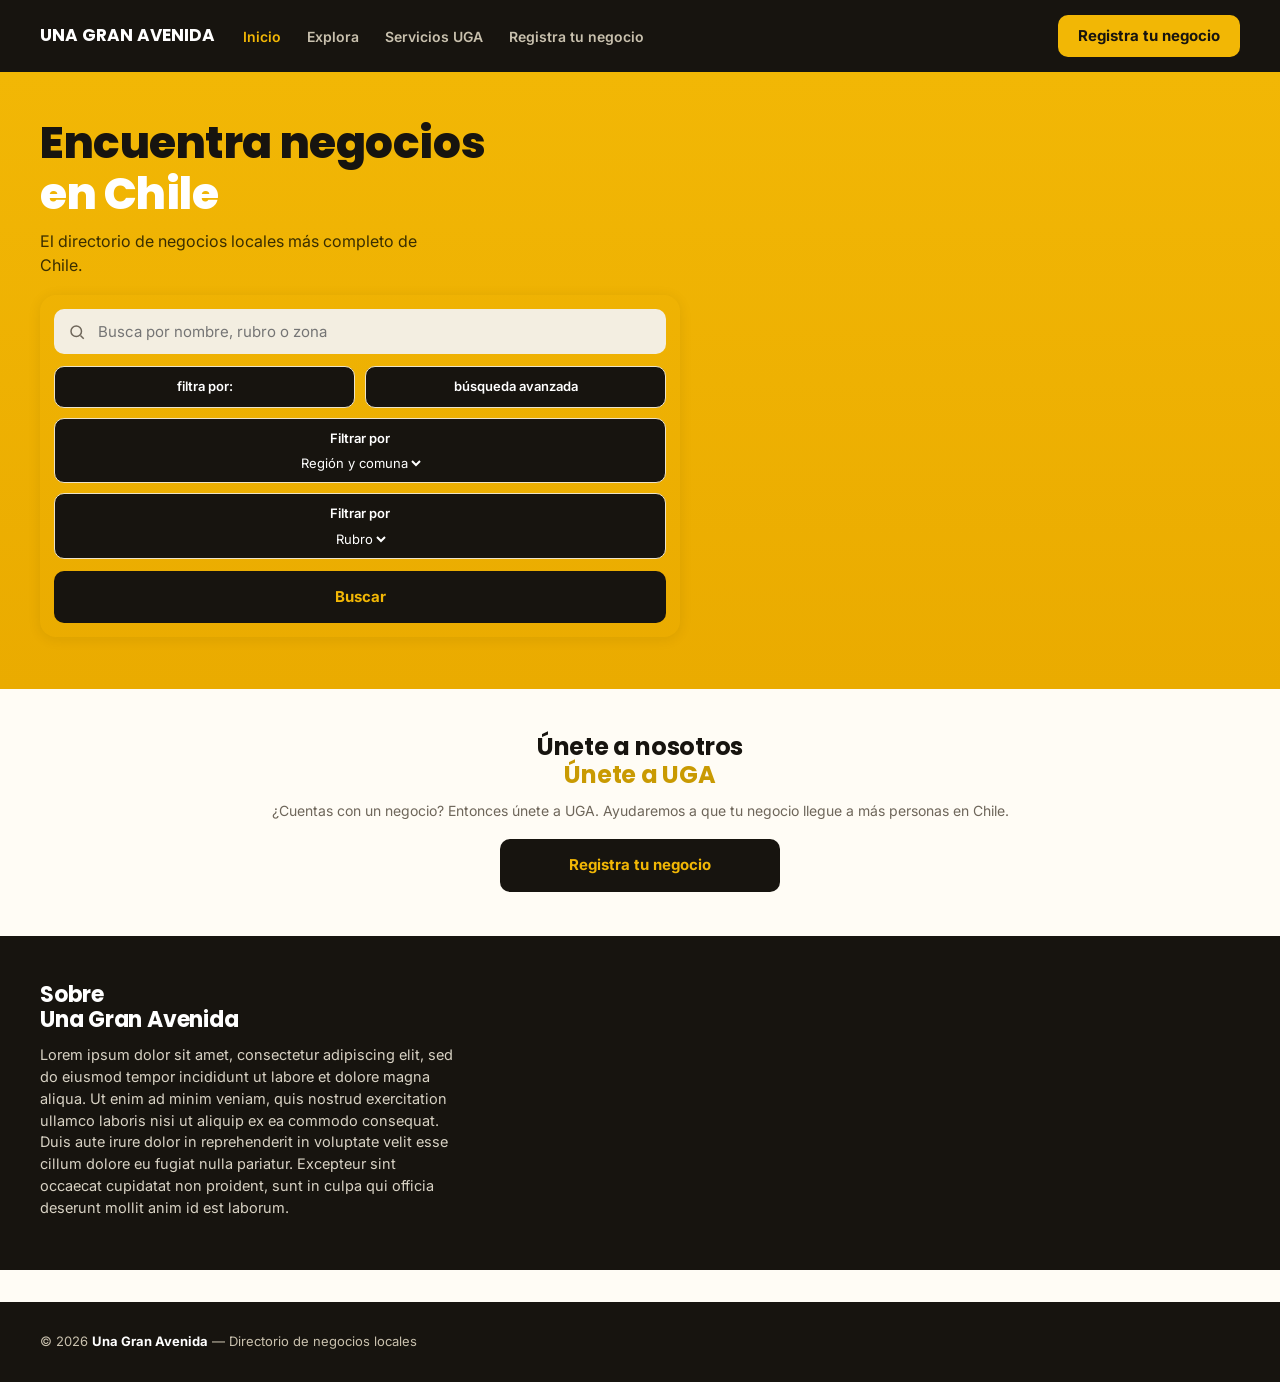
==== PaginaUGA/index.html @ a7508812 "Add files via upload" ====
<!DOCTYPE html>
<html lang="es">
<head>
<meta charset="UTF-8">
<meta name="viewport" content="width=device-width, initial-scale=1.0">
<title>Una Gran Avenida — Encuentra negocios en Chile</title>
<link rel="stylesheet" href="styles.css">
</head>
<body>
<div class="app-shell">

  <!-- Barra superior escritorio -->
  <div class="desktop-topbar">
    <div class="brand-name">UNA GRAN AVENIDA</div>
    <nav>
      <a href="index.html" class="active">Inicio</a>
      <a href="explora.html">Explora</a>
      <a href="servicios.html">Servicios UGA</a>
      <a href="registro-negocio.html">Registra tu negocio</a>
    </nav>
    <a href="registro-negocio.html" class="btn btn-gold">Registra tu negocio</a>
  </div>

  <!-- Barra superior móvil -->
  <div class="brand-bar">
    <div class="brand-mark">UGA</div>
    <span class="brand-name">UNA GRAN AVENIDA</span>
    <span class="spacer"></span>
  </div>

  <main class="view">

    <section class="hero-gold">
      <div>
        <h1>Encuentra negocios<span class="accent">en Chile</span></h1>
        <p class="hero-sub">El directorio de negocios locales más completo de Chile.</p>

        <form class="search-card" onsubmit="return false;">
          <div class="search-input-row">
            <svg viewBox="0 0 24 24" fill="none" stroke="currentColor" stroke-width="2"><circle cx="11" cy="11" r="7"/><line x1="21" y1="21" x2="16.65" y2="16.65"/></svg>
            <input type="text" placeholder="Busca por nombre, rubro o zona">
          </div>
          <div class="filter-row">

  <a class="filter-chip">
  filtra por:
  </a>
  
  <a href="explora.html" class="filter-chip">
  búsqueda avanzada
  </a>

  <div class="filter-chip">
    <label>Filtrar por</label>
    <select>
      <option>Región y comuna</option>
    </select>
  </div>

  <div class="filter-chip">
    <label>Filtrar por</label>
    <select>
      <option>Rubro</option>
    </select>
  </div>

  </div>
          <a href="explora.html" class="btn btn-primary" style="margin-top:12px;">Buscar</a>
        </form>
      </div>
    </section>

    <section class="section" style="text-align:center;">
      <h2 style="font-size:24px;">Únete a nosotros<br><span style="color:var(--gold-deep);">Únete a UGA</span></h2>
      <p style="margin-top:12px; color:var(--gray); font-size:14px;">¿Cuentas con un negocio? Entonces únete a UGA. Ayudaremos a que tu negocio llegue a más personas en Chile.</p>
      <a href="registro-negocio.html" class="btn btn-primary" style="margin-top:18px; max-width:280px; margin-left:auto; margin-right:auto;">Registra tu negocio</a>
    </section>

    <section class="hero-dark">
      <div>
        <h2 style="font-size:22px;">Sobre<br>Una Gran Avenida</h2>
        <p class="hero-sub" style="margin-top:12px;">Lorem ipsum dolor sit amet, consectetur adipiscing elit, sed do eiusmod tempor incididunt ut labore et dolore magna aliqua. Ut enim ad minim veniam, quis nostrud exercitation ullamco laboris nisi ut aliquip ex ea commodo consequat. Duis aute irure dolor in reprehenderit in voluptate velit esse cillum dolore eu fugiat nulla pariatur. Excepteur sint occaecat cupidatat non proident, sunt in culpa qui officia deserunt mollit anim id est laborum.</p>
      </div>
    </section>

    <!--
    <section class="section-tight home-tiles" style="padding-top:0; padding-bottom:0;">
      <a href="servicios.html" class="banner-note" style="display:block; background:var(--paper); box-shadow:var(--shadow-card); margin-bottom:10px;">Servicios UGA</a>
      <a href="registro-negocio.html" class="banner-note" style="display:block; background:var(--paper); box-shadow:var(--shadow-card); margin-bottom:10px;">Registra tu negocio</a>
      <a href="explora.html" class="banner-note" style="display:block; background:var(--paper); box-shadow:var(--shadow-card); margin-bottom:10px;">Búsqueda avanzada</a>
    </section>
    -->

  </main>

  <footer class="site-footer">
    <span>© 2026 <strong>Una Gran Avenida</strong> — Directorio de negocios locales</span>
  </footer>

  <!-- Navegación inferior móvil -->
  <nav class="bottom-nav">
    <a href="index.html" class="active">
      <svg viewBox="0 0 24 24" fill="none" stroke="currentColor" stroke-width="2"><path d="M3 11.5 12 4l9 7.5"/><path d="M5 10v9a1 1 0 0 0 1 1h4v-6h4v6h4a1 1 0 0 0 1-1v-9"/></svg>
      Inicio
    </a>
    <a href="explora.html">
      <svg viewBox="0 0 24 24" fill="none" stroke="currentColor" stroke-width="2"><circle cx="11" cy="11" r="7"/><line x1="21" y1="21" x2="16.65" y2="16.65"/></svg>
      Explora
    </a>
    <details class="more-menu">
      <summary>
        <div style="display:flex; flex-direction:column; align-items:center; gap:4px;">
          <svg viewBox="0 0 24 24" fill="none" stroke="currentColor" stroke-width="2"><line x1="4" y1="7" x2="20" y2="7"/><line x1="4" y1="12" x2="20" y2="12"/><line x1="4" y1="17" x2="20" y2="17"/></svg>
          <span style="font-size:11px; font-weight:700;">Otros</span>
        </div>
      </summary>
      <div class="more-panel">
        <div class="more-title">Servicios y negocio</div>
        <a href="servicios.html">Servicios UGA</a>
        <a href="registro-negocio.html">Registra tu negocio</a>
        <div class="more-title">Soporte</div>
        <a href="resena.html">Dejar una reseña</a>
        <a href="eliminar-ficha.html">Solicitar eliminación de ficha</a>
      </div>
    </details>
  </nav>

</div>
</body>
</html>
---- PaginaUGA/styles.css ----
@import url('https://fonts.googleapis.com/css2?family=Poppins:wght@600;700;800&family=Inter:wght@400;500;600;700&display=swap');

:root{
  /* Paleta */
  --black: #17140F;
  --charcoal: #262019;
  --gold: #F2B705;
  --gold-deep: #C99A02;
  --gold-soft: #FCE6A6;
  --cream: #FFFCF5;
  --paper: #FFFFFF;
  --line: #EDE3C8;
  --gray: #6E665A;
  --gray-light: #F3EEE1;
  --success: #3C9A5F;
  --danger: #C64B3C;

  /* Tipografía */
  --font-display: 'Poppins', 'Segoe UI', sans-serif;
  --font-body: 'Inter', 'Segoe UI', sans-serif;

  /* Espaciado */
  --gutter: 20px;
  --radius-sm: 10px;
  --radius-md: 16px;
  --radius-lg: 28px;
  --nav-h: 64px;
  --topbar-h: 72px;

  --shadow-card: 0 2px 14px rgba(23,20,15,.08);
  --shadow-pop: 0 18px 40px rgba(23,20,15,.18);
}

*, *::before, *::after{ box-sizing: border-box; }

html{ -webkit-text-size-adjust: 100%; scroll-behavior: smooth; overflow-x: hidden; }

body{
  margin: 0;
  font-family: var(--font-body);
  background: var(--cream);
  color: var(--black);
  line-height: 1.5;
  padding-bottom: calc(var(--nav-h) + 14px);
  overflow-x: hidden;
}

img{ max-width: 100%; display: block; }

a{ color: inherit; text-decoration: none; }

h1,h2,h3,h4{
  font-family: var(--font-display);
  margin: 0;
  line-height: 1.15;
  letter-spacing: -0.01em;
}

p{ margin: 0; }

button, input, textarea, select{ font-family: inherit; font-size: 16px; }

ul{ margin: 0; padding: 0; list-style: none; }

/* =========================================================
   Layout general
   ========================================================= */

.app-shell{
  max-width: 480px;
  margin: 0 auto;
  min-height: 100vh;
  background: var(--cream);
  position: relative;
}

.view{
  padding: 0 0 32px;
}

.section{
  padding: 28px var(--gutter);
}

.section + .section{ border-top: 1px solid var(--line); }

.section-tight{ padding: 18px var(--gutter); }

/* =========================================================
   Barra superior de marca (dentro del hero negro)
   ========================================================= */

.brand-bar{
  display:flex; align-items:center; gap: 12px;
  padding: 18px var(--gutter);
  background: var(--black);
  color: var(--paper);
}

.brand-mark{
  width: 40px; height: 40px; border-radius: 50%;
  background: var(--gold);
  color: var(--black);
  display:flex; align-items:center; justify-content:center;
  font-family: var(--font-display); font-weight: 800; font-size: 11px;
  text-align:center; line-height: 1.05; flex-shrink:0;
}

.brand-bar .brand-name{
  font-family: var(--font-display);
  font-weight: 700;
  font-size: 15px;
  letter-spacing: .02em;
}

.brand-bar .spacer{ flex: 1; }

.icon-btn{
  width: 38px; height: 38px;
  display:flex; align-items:center; justify-content:center;
  color: var(--paper);
  background: transparent; border: none; cursor: pointer;
}
.icon-btn svg{ width: 22px; height: 22px; }

/* =========================================================
   Hero oscuro genérico (usado en formularios y páginas título)
   ========================================================= */

.hero-dark{
  background: var(--black);
  color: var(--paper);
  padding: 30px var(--gutter) 34px;
  border-bottom-left-radius: var(--radius-lg);
  border-bottom-right-radius: var(--radius-lg);
}

.eyebrow-pill{
  display:inline-block;
  background: var(--gold);
  color: var(--black);
  font-weight: 700;
  font-size: 12px;
  padding: 5px 12px;
  border-radius: 999px;
  margin-bottom: 12px;
}

.hero-dark h1{
  font-size: 28px;
  font-weight: 700;
  margin-bottom: 12px;
}

.hero-dark .hero-sub{
  color: #D8D2C4;
  font-size: 14.5px;
  max-width: 46ch;
}

/* Hero dorado (home) */
.hero-gold{
  background: linear-gradient(180deg, var(--gold) 0%, #EAAB00 100%);
  padding: 26px var(--gutter) 34px;
}

.hero-gold h1{
  font-size: 30px;
  color: var(--black);
  font-weight: 800;
}
.hero-gold .accent{ color: var(--paper); display:block; }

.hero-gold .hero-sub{
  margin-top: 10px;
  font-size: 14.5px;
  color: #3A2E00;
  max-width: 42ch;
}

/* =========================================================
   Buscador
   ========================================================= */

.search-card{
  margin-top: 18px;
  border-radius: var(--radius-md);
  padding: 14px;
  box-shadow: var(--shadow-card);
}

.search-input-row{
  display:flex; align-items:center; gap: 10px;
  background: var(--gray-light);
  border-radius: var(--radius-sm);
  padding: 12px 14px;
  margin-bottom: 12px;
}
.search-input-row svg{ width:18px; height:18px; color: var(--gray); flex-shrink:0; }
.search-input-row input{
  border: none; background: transparent; outline: none; width: 100%;
  font-size: 15px; color: var(--black);
}

.filter-row{
  display:flex; gap: 10px; flex-wrap: wrap;
}
.filter-row .filter-chip:last-child{ flex-basis: 100%; }

.filter-chip{
  flex: 1 1 45%;
  border: 1.5px solid var(--line);
  background: var(--black);
  border-radius: var(--radius-sm);
  padding: 10px 12px;
  font-size: 13px;
  font-weight: 600;
  display:flex; align-items:center; justify-content:space-between;
  gap: 6px;
  cursor: pointer;
  color: var(--paper);
}
.filter-chip small{ display:block; font-weight: 400; color: var(--gray); font-size: 11px; }

/* =========================================================
   Botones
   ========================================================= */

.btn{
  display:inline-flex; align-items:center; justify-content:center;
  gap: 8px;
  width: 100%;
  border: none;
  cursor: pointer;
  border-radius: var(--radius-sm);
  padding: 15px 20px;
  font-weight: 700;
  font-size: 15px;
  font-family: var(--font-body);
  transition: transform .12s ease, opacity .12s ease;
}
.btn:active{ transform: scale(.98); }

.btn-primary{ background: var(--black); color: var(--gold); }
.btn-primary:hover{ opacity: .92; }

.btn-gold{ background: var(--gold); color: var(--black); }
.btn-gold:hover{ opacity: .92; }

.btn-outline{
  background: transparent;
  border: 1.5px solid var(--black);
  color: var(--black);
}

.btn-outline-light{
  background: transparent;
  border: 1.5px solid var(--paper);
  color: var(--paper);
}

.btn-ghost{
  background: var(--gray-light);
  color: var(--black);
}

.btn-danger-outline{
  background: transparent;
  border: 1.5px solid var(--danger);
  color: var(--danger);
}

.btn-sm{ width: auto; padding: 10px 16px; font-size: 13px; }
.btn-row{ display:flex; gap: 10px; }
.btn-row .btn{ width: auto; flex: 1; }

/* =========================================================
   Formularios
   ========================================================= */

.form-grid{
  display: grid;
  grid-template-columns: 1fr;
  gap: 16px;
}

@media (min-width: 560px){
  .form-grid.two-col{ grid-template-columns: 1fr 1fr; }
}

.field label{
  display:block;
  font-weight: 600;
  font-size: 13.5px;
  margin-bottom: 6px;
  color: var(--black);
}
.field .req{ color: var(--gold-deep); }

.field input,
.field textarea,
.field select{
  width: 100%;
  border: 1.5px solid var(--line);
  background: var(--paper);
  border-radius: var(--radius-sm);
  padding: 13px 14px;
  font-size: 15px;
  color: var(--black);
  outline: none;
}
.field input::placeholder,
.field textarea::placeholder{ color: #B3A98D; }

.field input:focus,
.field textarea:focus,
.field select:focus{
  border-color: var(--gold-deep);
  box-shadow: 0 0 0 3px rgba(242,183,5,.25);
}

.field textarea{ resize: vertical; min-height: 96px; }

.char-count{
  text-align: right;
  font-size: 12px;
  color: var(--gray);
  margin-top: 4px;
}

.field-hint{ font-size: 12px; color: var(--gray); margin-top: 4px; }

.checkbox-row{
  display:flex; align-items:flex-start; gap: 10px;
  font-size: 13px; color: var(--gray);
}
.checkbox-row input{ margin-top: 3px; width: 16px; height: 16px; flex-shrink:0; }
.checkbox-row b{ color: var(--black); }

.form-section-title{
  font-family: var(--font-display);
  font-weight: 700;
  font-size: 13px;
  text-transform: uppercase;
  letter-spacing: .06em;
  color: var(--gray);
  margin-bottom: 4px;
}

.divider{ height: 1px; background: var(--line); margin: 24px 0; border:none; }

/* Etiquetas / tags */
.tag-list{ display:flex; flex-wrap: wrap; gap: 8px; margin-top: 10px; }
.tag{
  
  border: 1.5px solid var(--black);
  border-radius: 999px;
  padding: 7px 12px;
  font-size: 12.5px;
  font-weight: 600;
  display:flex; align-items:center; gap: 6px;
}
.tag button{ background:none; border:none; cursor:pointer; font-size: 13px; line-height:1; color: var(--gray); }

/* Franja de precio dentro de un panel dorado */
.gold-panel{
  background: var(--gold);
  color: var(--black);
  border-radius: var(--radius-md);
  padding: 18px;
}

.banner-note{
  text-align:center;
  font-size: 13px;
  font-weight: 600;
  padding: 10px 16px;
  background: var(--gray-light);
  border-radius: var(--radius-sm);
}

/* =========================================================
   Tarjetas de servicio / negocio
   ========================================================= */

.card{
  background: var(--paper);
  border-radius: var(--radius-md);
  box-shadow: var(--shadow-card);
  padding: 18px;
}

.service-group-title{
  font-family: var(--font-display);
  font-weight: 700;
  font-size: 14px;
  color: var(--gray);
  text-transform: lowercase;
  margin: 22px 0 12px;
}

.service-card{
  background: var(--gold);
  border-radius: var(--radius-md);
  padding: 18px;
  margin-bottom: 14px;
}
.service-card h3{ font-size: 18px; color: var(--black); margin-bottom: 8px; }
.service-card p{ font-size: 13.5px; color: #40340A; margin-bottom: 14px; }

.service-price{
  background: var(--black);
  color: var(--gold);
  border-radius: var(--radius-sm);
  padding: 12px 14px;
  text-align: center;
  font-weight: 700;
  font-size: 14px;
}
.service-price small{ display:block; font-weight: 400; color: #E9E1CC; font-size: 11.5px; margin-top:2px; }

.service-link{
  display:block; text-align:center; margin-top: 10px;
  font-size: 13px; font-weight: 700; color: var(--black);
  text-decoration: underline;
}

.discount-banner{
  text-align:center;
  padding: 12px var(--gutter);
  background: var(--gray-light);
  font-size: 13px; font-weight: 600;
}

/* Business result card */
.result-card{
  background: var(--paper);
  border-radius: var(--radius-md);
  box-shadow: var(--shadow-card);
  padding: 16px;
  margin-bottom: 14px;
}
.result-top{
  display:flex; align-items:center; gap: 8px; margin-bottom: 4px;
}
.status-dot{ width: 9px; height:9px; border-radius:50%; background: var(--success); }
.status-text{ font-size: 12.5px; font-weight: 700; color: var(--success); }
.result-category{ font-size: 12.5px; font-weight: 700; color: var(--gold-deep); margin-bottom: 2px; }
.result-card h3{ font-size: 18px; margin-bottom: 6px; }
.result-meta{ font-size: 12.5px; color: var(--gray); margin-bottom: 4px; }
.result-meta strong{ color: var(--black); }

.result-actions{ display:flex; gap: 8px; margin-top: 12px; }
.result-actions .btn{ padding: 11px; font-size: 13px; }

/* =========================================================
   Ficha de negocio
   ========================================================= */

.ficha-hero{
  background: var(--black);
  color: var(--paper);
  padding: 22px var(--gutter) 26px;
}
.ficha-tags{ display:flex; gap:8px; margin-bottom: 10px; }
.ficha-tags span{
  background: var(--gold); color: var(--black);
  font-size: 11px; font-weight: 700;
  padding: 4px 10px; border-radius: 999px;
}
.ficha-hero .addr{ font-size: 12px; color: #C9C1AE; letter-spacing:.03em; margin-bottom: 6px; }
.ficha-hero h1{ font-size: 24px; margin-bottom: 8px; }
.verified{ display:flex; align-items:center; gap:6px; font-size: 12.5px; color: #6FD98F; font-weight: 600; }
.verified svg{ width:14px; height:14px; }

.ficha-actions{
  display:grid; grid-template-columns: 1fr 1fr; gap: 10px;
  margin-top: 18px;
}
.ficha-actions .btn{ font-size: 14px; padding: 13px; }

.social-row{
  display:flex; align-items:center; gap: 10px; margin-top: 16px;
}
.social-row span{ font-size: 12px; color: var(--gray); }
.social-icon{
  width: 30px; height: 30px; border-radius: 50%;
  background: rgba(255,255,255,.08);
  display:flex; align-items:center; justify-content:center;
}
.social-icon svg{ width: 14px; height: 14px; color: var(--gold); }

.visits-pill{
  margin-top: 14px;
  display:inline-flex; align-items:center; gap: 8px;
  background: rgba(255,255,255,.08);
  padding: 7px 14px; border-radius: 999px; font-size: 12.5px; font-weight: 600;
}

.rating-block{
  display:flex; align-items:center; gap: 18px;
  background: var(--gray-light);
  border-radius: var(--radius-md);
  padding: 16px;
  margin-bottom: 16px;
  flex-wrap: wrap;
}
.rating-block > .rating-bars{ min-width: 160px; }

@media (max-width: 380px){
  .rating-block{ justify-content: center; }
  .rating-block > .rating-bars{ flex-basis: 100%; }
}
.rating-score{ font-family: var(--font-display); font-weight: 800; font-size: 26px; }
.stars{ color: var(--gold-deep); font-size: 16px; letter-spacing: 2px; }
.rating-count{ font-size: 12.5px; color: var(--gray); text-align:center; }
.rating-count b{ display:block; font-size: 16px; color: var(--black); }

.rating-bars{ flex:1; display:flex; flex-direction:column; gap: 5px; }
.rating-bar-row{ display:flex; align-items:center; gap: 8px; font-size: 11.5px; color: var(--gray); }
.rating-bar-row .num-left{ width: 12px; text-align:right; }
.rating-bar-row .num-star{ width: 12px; font-weight:700; color:var(--black); }
.bar-track{ flex:1; height: 7px; background: var(--line); border-radius: 999px; overflow:hidden; }
.bar-fill{ height: 100%; background: var(--gold-deep); }

.review-card{
  background: var(--paper);
  border: 1px solid var(--line);
  border-radius: var(--radius-sm);
  padding: 14px;
  margin-bottom: 10px;
}
.review-top{ display:flex; justify-content:space-between; font-weight:700; font-size: 14px; margin-bottom: 4px; }
.review-top span{ color: var(--gold-deep); }
.review-card p{ font-size: 13px; color: var(--gray); }

.map-placeholder{
  background: var(--gray-light);
  border: 1.5px dashed #C9BE9A;
  border-radius: var(--radius-md);
  height: 150px;
  display:flex; align-items:center; justify-content:center;
  color: var(--gray); font-size: 13px; font-weight: 600;
  margin-bottom: 12px;
}

.video-placeholder{
  background: var(--charcoal);
  border-radius: var(--radius-md);
  height: 170px;
  display:flex; align-items:center; justify-content:center;
  margin-bottom: 8px;
}
.play-btn{
  width: 52px; height: 52px; border-radius: 50%;
  background: var(--gold);
  display:flex; align-items:center; justify-content:center;
}
.play-btn svg{ width: 20px; height: 20px; color: var(--black); margin-left: 3px; }

.hours-table{ width: 100%; border-collapse: collapse; font-size: 13.5px; }
.hours-table td{ padding: 7px 0; border-bottom: 1px solid var(--line); }
.hours-table td:last-child{ text-align:right; color: var(--gray); }
.hours-table tr.today td{ font-weight: 700; color: var(--black); }
.hours-table tr.today td:last-child{ color: var(--gold-deep); }

/* Contacta con UGA panel */
.contact-uga{
  background: var(--gray-light);
  border-radius: var(--radius-md);
  padding: 18px;
}
.contact-uga p{ font-size: 13px; color: var(--gray); margin-bottom: 14px; }

/* =========================================================
   Rating / stars input (reseña)
   ========================================================= */

.star-picker{
  display:flex; justify-content:center; gap: 10px;
  background: var(--black);
  border-radius: 999px;
  padding: 14px;
}
.star-picker svg{ width: 26px; height: 26px; }
.star-picker svg.filled{ color: var(--gold); }
.star-picker svg.empty{ color: #4A4436; }

/* =========================================================
   Modal (vista de reseña ampliada)
   ========================================================= */

.modal-backdrop{
  position: fixed; inset: 0;
  background: rgba(23,20,15,.55);
  display:flex; align-items:center; justify-content:center;
  padding: 24px;
  z-index: 50;
}
.modal-card{
  background: var(--paper);
  border-radius: var(--radius-md);
  padding: 24px;
  max-width: 380px;
  width: 100%;
  box-shadow: var(--shadow-pop);
  max-height: 80vh;
  overflow-y: auto;
}
.modal-top{ display:flex; justify-content:space-between; align-items:flex-start; margin-bottom: 14px; }
.modal-top h3{ font-size: 17px; }
.modal-top .modal-score{ font-weight: 700; color: var(--gold-deep); }
.modal-close{
  background: var(--gray-light); border:none; width:30px; height:30px; border-radius:50%;
  cursor:pointer; font-size: 15px; line-height:1; color: var(--black);
}
.modal-card p{ font-size: 13.5px; color: var(--gray); }

/* =========================================================
   Pestañas / paginación (explorador)
   ========================================================= */

.results-header{
  display:flex; align-items:center; justify-content:space-between;
  margin-bottom: 14px;
}
.results-count{ font-size: 12.5px; color: var(--gray); font-weight: 600; }

.pagination{
  display:flex; align-items:center; justify-content:center;
  gap: 8px; margin-top: 18px; flex-wrap: wrap;
}
.page-btn{
  min-width: 34px; height: 34px;
  border-radius: var(--radius-sm);
  border: 1.5px solid var(--line);
  background: var(--paper);
  display:flex; align-items:center; justify-content:center;
  font-size: 13px; font-weight: 700; cursor:pointer;
  padding: 0 8px;
}
.page-btn.active{ background: var(--gold); border-color: var(--gold); color: var(--black); }

/* =========================================================
   Navegación inferior (móvil) — fija
   ========================================================= */

.bottom-nav{
  position: fixed;
  left: 50%; transform: translateX(-50%);
  bottom: 0;
  width: 100%;
  max-width: 480px;
  background: var(--gold);
  display:flex;
  border-top: 1px solid rgba(0,0,0,.08);
  z-index: 40;
}

.bottom-nav a{
  flex: 1;
  display:flex; flex-direction:column; align-items:center; justify-content:center;
  gap: 4px;
  padding: 10px 4px 8px;
  font-size: 11px; font-weight: 700;
  color: rgba(23,20,15,.5);
  position: relative;
}
.bottom-nav a svg{ width: 22px; height: 22px; }
.bottom-nav a.active{ color: var(--black); }
.bottom-nav a.active::before{
  content:'';
  position:absolute; top:0; left: 50%; transform: translateX(-50%);
  width: 28px; height: 3px; border-radius: 0 0 4px 4px;
  background: var(--black);
}

/* Menú "Otros" */
.bottom-nav > .more-menu{
  flex: 1;
  position: relative;
  display: flex;
}
.more-menu summary{
  list-style: none;
  cursor: pointer;
  flex: 1;
  display: flex;
  flex-direction: column;
  align-items: center;
  justify-content: center;
  gap: 4px;
  padding: 10px 4px 8px;
  font-size: 11px;
  font-weight: 700;
  color: rgba(23,20,15,.5);
}
.more-menu summary > div{ display: contents; }
.more-menu summary::-webkit-details-marker{ display:none; }
.more-menu summary::marker{ content: ''; }
.more-menu[open] summary{ color: var(--black); }

.more-panel{
  position: fixed;
  left: 50%; transform: translateX(-50%);
  bottom: var(--nav-h);
  width: 100%; max-width: 480px;
  background: var(--gold);
  border-radius: var(--radius-md) var(--radius-md) 0 0;
  box-shadow: 0 -12px 30px rgba(23,20,15,.18);
  padding: 10px 10px 18px;
  z-index: 41;
}
.more-panel a{
  display:flex; align-items:center; gap: 12px;
  padding: 13px 12px;
  font-size: 14.5px; font-weight: 600; color: var(--black);
  border-radius: var(--radius-sm);
}
.more-panel a:hover{ background: var(--gray-light); }
.more-panel .more-title{
  font-size: 11px; text-transform: uppercase; letter-spacing: .06em;
  color: var(--black); font-weight: 700; padding: 10px 12px 4px;
}

/* =========================================================
   Desktop / tablet
   ========================================================= */

@media (min-width: 860px){

  :root{ --content-max: 1320px; }

  body{ padding-bottom: 0; }

  .app-shell{
    max-width: none;
    width: 100%;
  }

  .desktop-topbar,
  .section,
  .section-tight,
  .hero-dark,
  .hero-gold,
  .ficha-hero,
  .ficha-layout,
  footer.site-footer{
    padding-left: max(40px, calc((100% - var(--content-max)) / 2));
    padding-right: max(40px, calc((100% - var(--content-max)) / 2));
  }

  /* Barra superior de escritorio reemplaza brand-bar dentro del hero */
  .desktop-topbar{
    display:flex; align-items:center; gap: 28px;
    height: var(--topbar-h);
    background: var(--black);
    color: var(--paper);
  }
  .desktop-topbar .brand-name{ font-family: var(--font-display); font-weight: 700; font-size: 17px; }
  .desktop-topbar nav{ display:flex; gap: 26px; flex:1; }
  .desktop-topbar nav a{ font-size: 14px; font-weight: 600; color: #C9C1AE; }
  .desktop-topbar nav a.active,
  .desktop-topbar nav a:hover{ color: var(--gold); }
  .desktop-topbar .btn{ width: auto; padding: 10px 20px; }

  .brand-bar, .bottom-nav{ display: none; }

  .section{ padding-top: 44px; padding-bottom: 44px; }
  .hero-dark, .hero-gold, .ficha-hero{ padding-top: 46px; padding-bottom: 52px; border-radius: 0; }

  /* El hero puede traer uno o dos bloques de contenido: se evita
     dejar una columna vacía y en su lugar se limita el ancho de
     lectura, quedando el fondo de color siempre a pantalla completa. */
  .hero-gold, .hero-dark{ display: block; }
  .hero-gold > *, .hero-dark > *{ max-width: 640px; }

  .hero-gold h1{ font-size: 44px; }
  .hero-gold .hero-sub{ font-size: 16px; max-width: 40ch; }
  .hero-dark h1{ font-size: 36px; }

  .form-two-pane{
    display:grid; grid-template-columns: 1.4fr 1fr; gap: 48px; align-items:start;
  }

  .services-grid{
    display:grid; grid-template-columns: repeat(2, 1fr); gap: 18px;
  }
  .service-card{ margin-bottom: 0; }

  .results-grid{
    display:grid; grid-template-columns: repeat(2, 1fr); gap: 18px;
  }
  .result-card{ margin-bottom: 0; }

  .ficha-layout{
    display:grid; grid-template-columns: 1.3fr .9fr; gap: 32px;
    padding-top: 32px;
    padding-bottom: 32px;
    align-items: start;
  }
  .ficha-layout .section-tight,
  .ficha-layout .ficha-hero{ padding-left: 0; padding-right: 0; }

  .home-tiles{
    display:grid; grid-template-columns: repeat(3, 1fr); gap: 14px;
  }

  footer.site-footer{
    background: var(--black); color: #C9C1AE;
    padding-top: 30px; padding-bottom: 30px; font-size: 13px;
    display:flex; justify-content:space-between; align-items:center;
  }
  footer.site-footer strong{ color: var(--paper); }
}

@media (max-width: 859px){
  .desktop-topbar, footer.site-footer{ display: none; }
}

/* Foco visible accesible */
a:focus-visible, button:focus-visible, input:focus-visible, textarea:focus-visible, select:focus-visible{
  outline: 2.5px solid var(--gold-deep);
  outline-offset: 2px;
}

@media (prefers-reduced-motion: reduce){
  *{ scroll-behavior: auto !important; transition: none !important; }
}

/* Dropdowns provicionales */
.filter-chip {
  display: flex;
  flex-direction: column;
}

.filter-chip label {
  font-size: inherit;
}

.filter-chip select {
  border: none;
  background: transparent;
  font-size: inherit;
  font-family: inherit;
  cursor: pointer;
  padding: 0;
  outline: none;
  color: var(--paper);
}
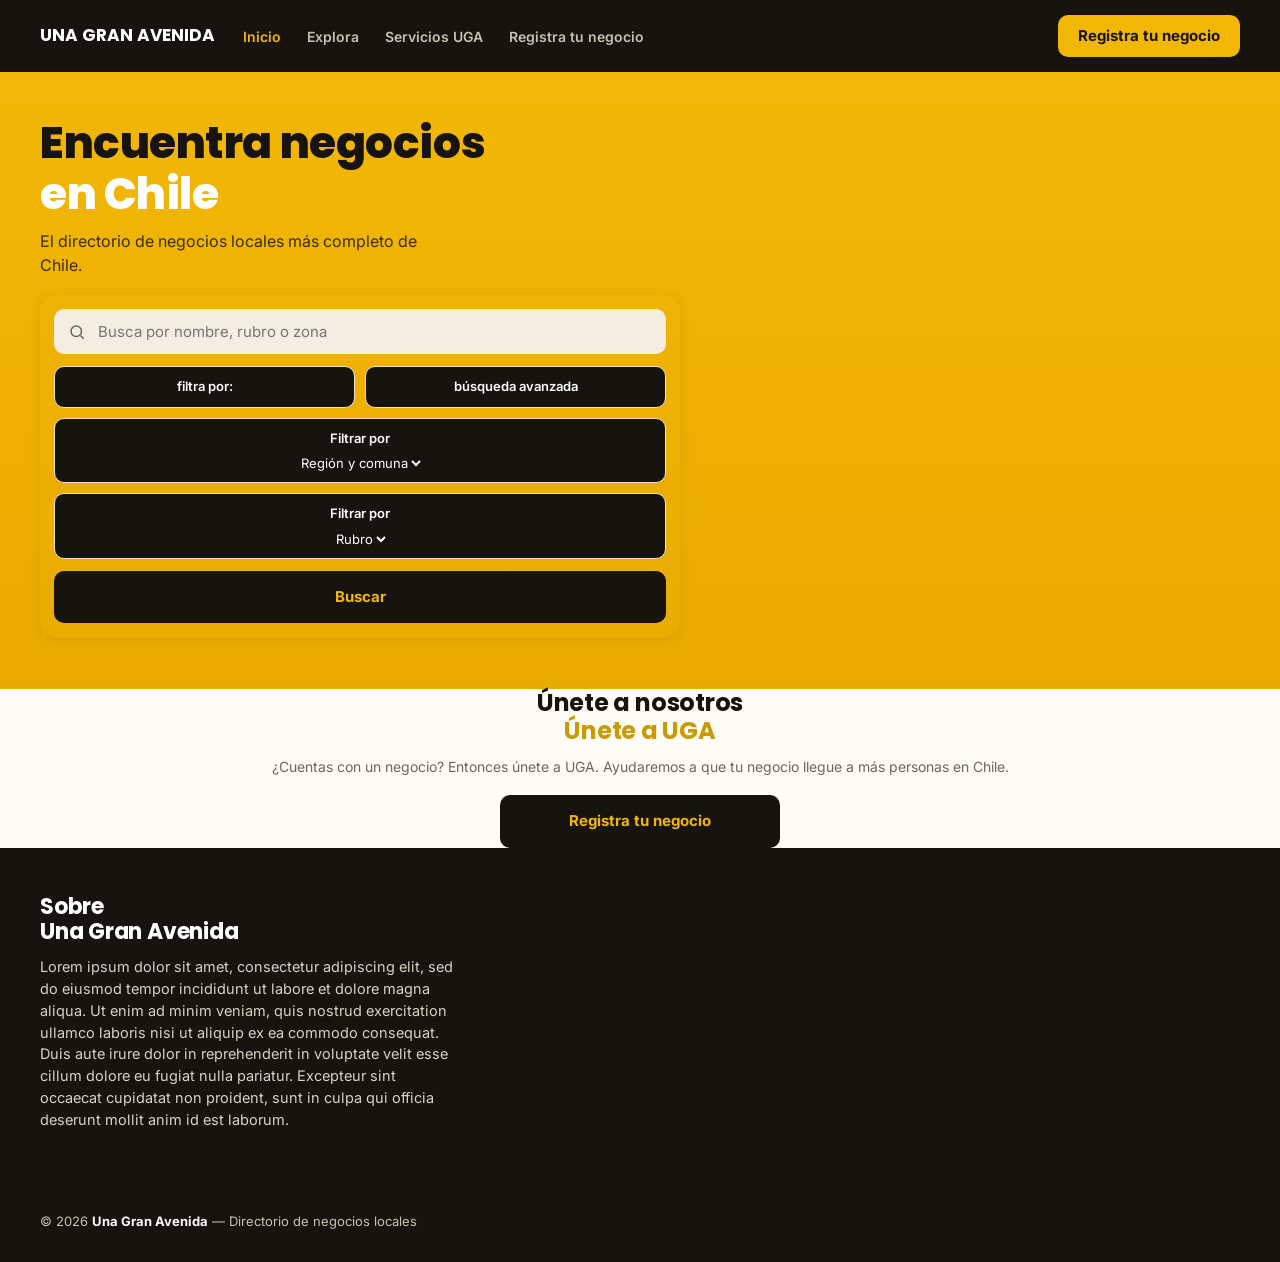
==== commit 207a12b1: "Rediseño y reparación de vista" ====
--- a/PaginaUGA/index.html
+++ b/PaginaUGA/index.html
@@ -6,7 +6,7 @@
 <title>Una Gran Avenida — Encuentra negocios en Chile</title>
 <link rel="stylesheet" href="styles.css">
 </head>
-<body>
+<body class="body">
 <div class="app-shell">
 
   <!-- Barra superior escritorio -->
@@ -28,7 +28,7 @@
     <span class="spacer"></span>
   </div>
 
-  <main class="view">
+  <main class="view-index">
 
     <section class="hero-gold">
       <div>
@@ -70,7 +70,7 @@
       </div>
     </section>
 
-    <section class="section" style="text-align:center;">
+    <section class="section-index" style="text-align:center;">
       <h2 style="font-size:24px;">Únete a nosotros<br><span style="color:var(--gold-deep);">Únete a UGA</span></h2>
       <p style="margin-top:12px; color:var(--gray); font-size:14px;">¿Cuentas con un negocio? Entonces únete a UGA. Ayudaremos a que tu negocio llegue a más personas en Chile.</p>
       <a href="registro-negocio.html" class="btn btn-primary" style="margin-top:18px; max-width:280px; margin-left:auto; margin-right:auto;">Registra tu negocio</a>
@@ -115,10 +115,8 @@
         </div>
       </summary>
       <div class="more-panel">
-        <div class="more-title">Servicios y negocio</div>
         <a href="servicios.html">Servicios UGA</a>
         <a href="registro-negocio.html">Registra tu negocio</a>
-        <div class="more-title">Soporte</div>
         <a href="resena.html">Dejar una reseña</a>
         <a href="eliminar-ficha.html">Solicitar eliminación de ficha</a>
       </div>
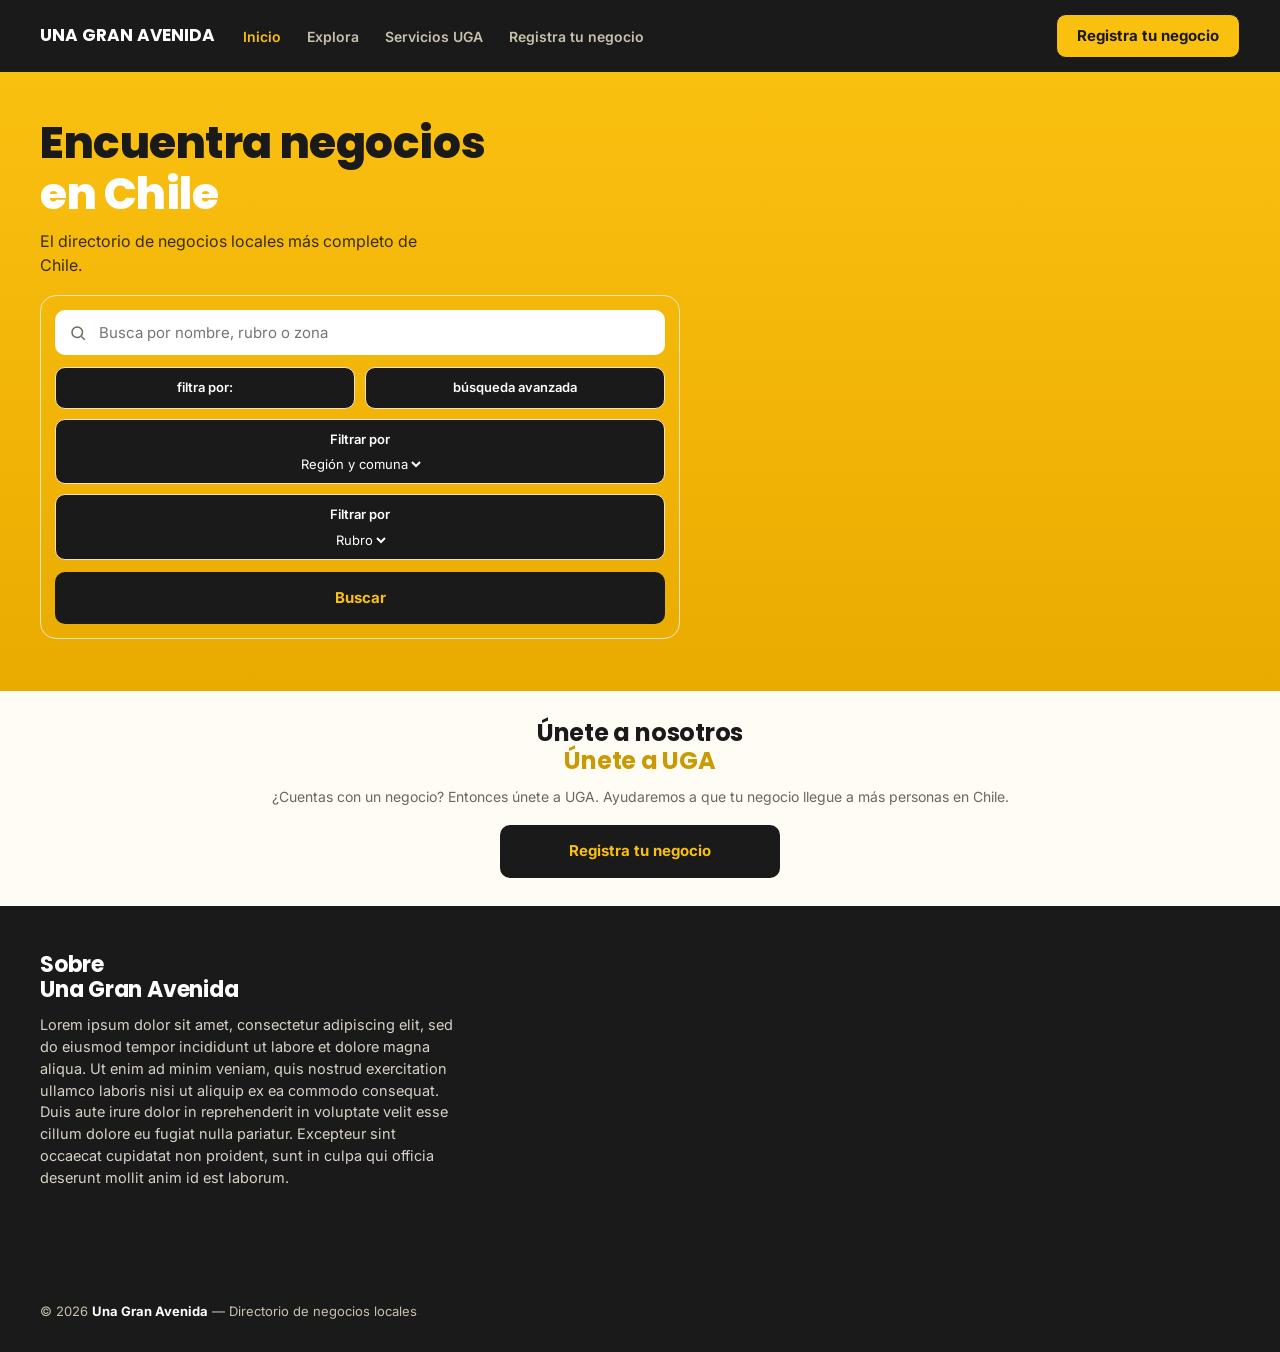
==== commit b297ec24: "sebastian cambios esteticos" ====
--- a/PaginaUGA/index.html
+++ b/PaginaUGA/index.html
@@ -126,3 +126,7 @@
 </div>
 </body>
 </html>
+ 
+
+
+
--- a/PaginaUGA/styles.css
+++ b/PaginaUGA/styles.css
@@ -2,9 +2,9 @@
 
 :root{
   /* Paleta */
-  --black: #17140F;
+  --black: #1A1A1A;
   --charcoal: #262019;
-  --gold: #F2B705;
+  --gold: #FAC010;
   --gold-deep: #C99A02;
   --gold-soft: #FCE6A6;
   --cream: #FFFCF5;
@@ -38,7 +38,7 @@
 body{
   margin: 0;
   font-family: var(--font-body);
-  background: var(--cream);
+  background: var(--gold);
   color: var(--black);
   line-height: 1.5;
   padding-bottom: calc(var(--nav-h) + 14px);
@@ -76,10 +76,38 @@
 
 .view{
   padding: 0 0 32px;
+  background: var(--gold);
+}
+
+.view-index{
+  padding: 0 0 32px;
+  background: var(--black);
+}
+
+.view-service{
+  padding: 0 0 32px;
+}
+
+.view-ser-det{
+  padding: 0 0 32px;
+}
+
+.view-exp{
+  padding: 0 0 32px;
+  background: var(--gray-light);
+}
+.section-index{
+background: var(--cream);
+padding: 28px var(--gutter);
 }
 
 .section{
   padding: 28px var(--gutter);
+}
+
+.section-form{
+  background: var(--gold);
+  padding: 28px var(--gutter) 8px;
 }
 
 .section + .section{ border-top: 1px solid var(--line); }
@@ -111,6 +139,7 @@
   font-weight: 700;
   font-size: 15px;
   letter-spacing: .02em;
+  color: var(--gold)
 }
 
 .brand-bar .spacer{ flex: 1; }
@@ -131,8 +160,6 @@
   background: var(--black);
   color: var(--paper);
   padding: 30px var(--gutter) 34px;
-  border-bottom-left-radius: var(--radius-lg);
-  border-bottom-right-radius: var(--radius-lg);
 }
 
 .eyebrow-pill{
@@ -186,19 +213,19 @@
   margin-top: 18px;
   border-radius: var(--radius-md);
   padding: 14px;
-  box-shadow: var(--shadow-card);
+  border: 1.5px solid var(--line);
 }
 
 .search-input-row{
   display:flex; align-items:center; gap: 10px;
-  background: var(--gray-light);
   border-radius: var(--radius-sm);
   padding: 12px 14px;
   margin-bottom: 12px;
+  background: var(--paper);
 }
 .search-input-row svg{ width:18px; height:18px; color: var(--gray); flex-shrink:0; }
 .search-input-row input{
-  border: none; background: transparent; outline: none; width: 100%;
+  border: none;  outline: none; width: 100%;
   font-size: 15px; color: var(--black);
 }
 
@@ -244,7 +271,7 @@
 .btn-primary{ background: var(--black); color: var(--gold); }
 .btn-primary:hover{ opacity: .92; }
 
-.btn-gold{ background: var(--gold); color: var(--black); }
+.btn-gold{ background: var(--gold); color: var(--black); border: 1.5px solid var(--black) }
 .btn-gold:hover{ opacity: .92; }
 
 .btn-outline{
@@ -352,7 +379,8 @@
 /* Etiquetas / tags */
 .tag-list{ display:flex; flex-wrap: wrap; gap: 8px; margin-top: 10px; }
 .tag{
-  
+  background: var(--black);
+  color: var(--paper);
   border: 1.5px solid var(--black);
   border-radius: 999px;
   padding: 7px 12px;
@@ -389,6 +417,16 @@
   box-shadow: var(--shadow-card);
   padding: 18px;
 }
+
+.notice-card{
+  background: #FDECEA;
+  border: 1.5px solid var(--danger);
+  border-radius: var(--radius-sm);
+  padding: 14px 16px;
+  margin-bottom: 18px;
+}
+.notice-card h2{ color: var(--danger); }
+.notice-card p{ color: #7A2E24; }
 
 .service-group-title{
   font-family: var(--font-display);
@@ -439,6 +477,7 @@
   box-shadow: var(--shadow-card);
   padding: 16px;
   margin-bottom: 14px;
+  border: 1.5px solid var(--black);
 }
 .result-top{
   display:flex; align-items:center; gap: 8px; margin-bottom: 4px;
@@ -640,6 +679,21 @@
   padding: 0 8px;
 }
 .page-btn.active{ background: var(--gold); border-color: var(--gold); color: var(--black); }
+
+
+/*Pasar pagina*/
+.page-jump{
+  display:flex; align-items:center; gap:6px;
+  margin-left: 8px;
+}
+.page-jump input{
+  width: 54px;
+  border: 1.5px solid var(--line);
+  border-radius: var(--radius-sm);
+  padding: 8px 10px;
+  font-size: 13px;
+  text-align: center;
+}
 
 /* =========================================================
    Navegación inferior (móvil) — fija
@@ -847,4 +901,4 @@
   padding: 0;
   outline: none;
   color: var(--paper);
-}+}
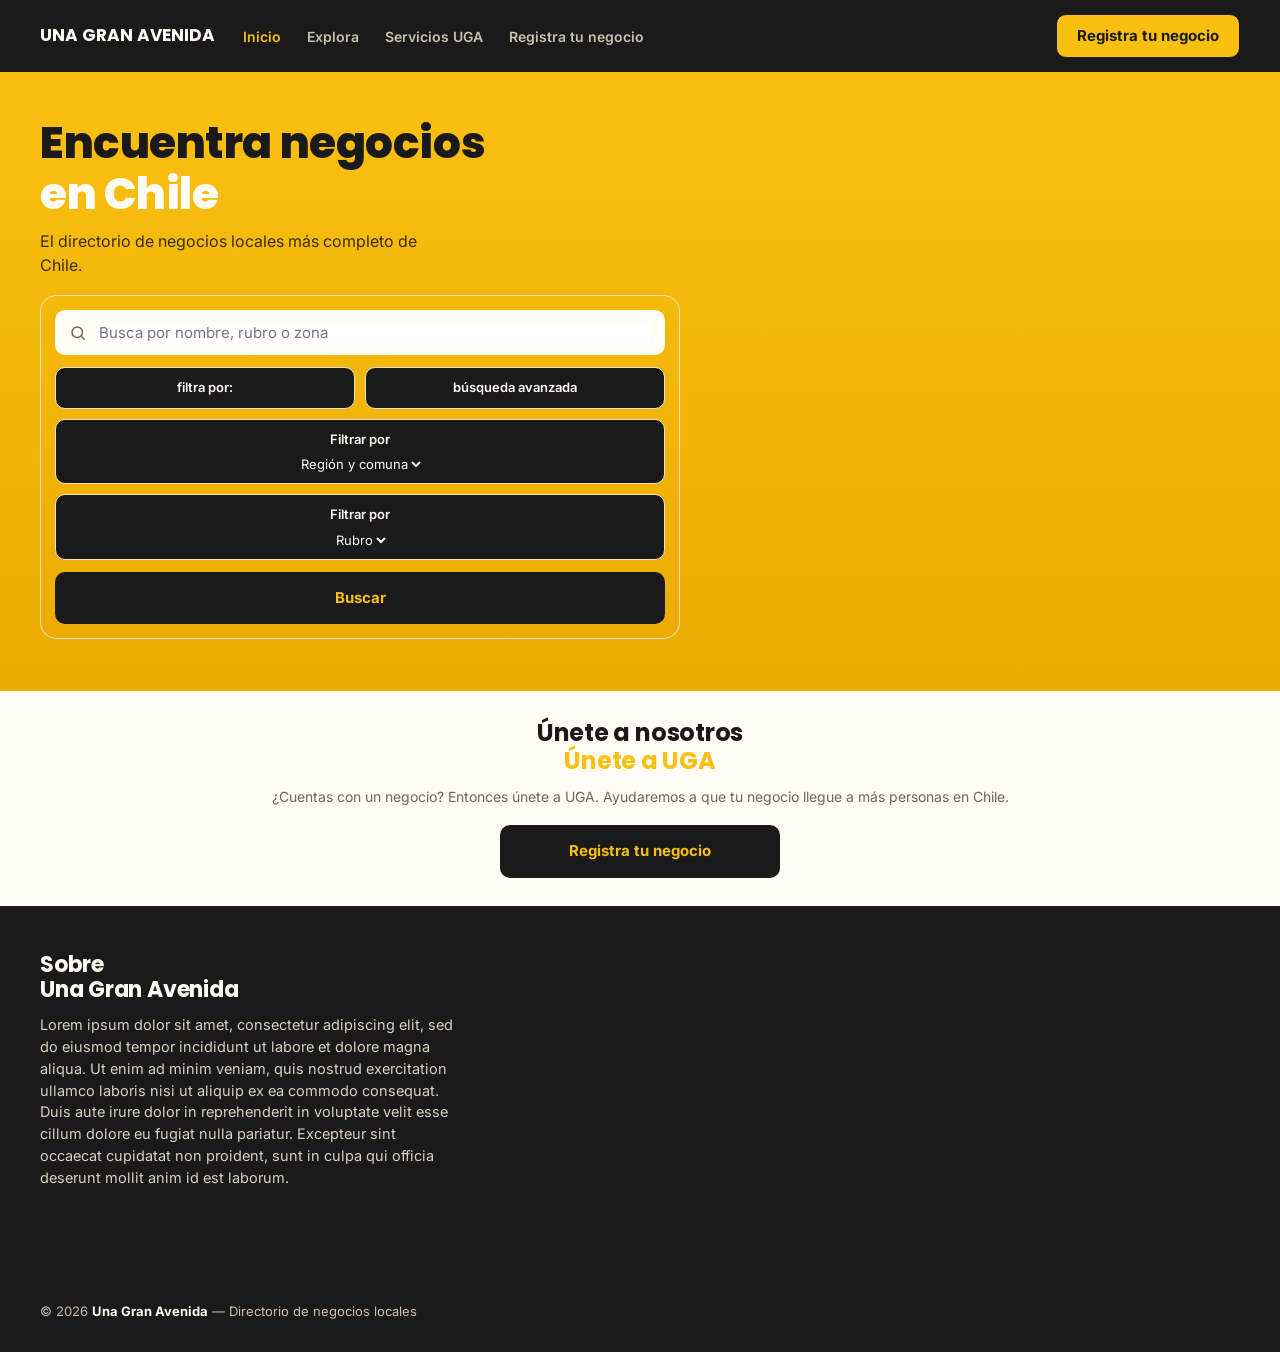
==== commit 3190a379: "sebaton color cambio" ====
--- a/PaginaUGA/index.html
+++ b/PaginaUGA/index.html
@@ -71,7 +71,7 @@
     </section>
 
     <section class="section-index" style="text-align:center;">
-      <h2 style="font-size:24px;">Únete a nosotros<br><span style="color:var(--gold-deep);">Únete a UGA</span></h2>
+      <h2 style="font-size:24px;">Únete a nosotros<br><span style="color:var(--gold);">Únete a UGA</span></h2>
       <p style="margin-top:12px; color:var(--gray); font-size:14px;">¿Cuentas con un negocio? Entonces únete a UGA. Ayudaremos a que tu negocio llegue a más personas en Chile.</p>
       <a href="registro-negocio.html" class="btn btn-primary" style="margin-top:18px; max-width:280px; margin-left:auto; margin-right:auto;">Registra tu negocio</a>
     </section>
--- a/PaginaUGA/styles.css
+++ b/PaginaUGA/styles.css
@@ -5,13 +5,13 @@
   --black: #1A1A1A;
   --charcoal: #262019;
   --gold: #FAC010;
-  --gold-deep: #C99A02;
+  --gold-deep: #FAC010;
   --gold-soft: #FCE6A6;
   --cream: #FFFCF5;
-  --paper: #FFFFFF;
+  --paper: #FFFCF5;
   --line: #EDE3C8;
   --gray: #6E665A;
-  --gray-light: #F3EEE1;
+  --gray-light: #FFFCF5;
   --success: #3C9A5F;
   --danger: #C64B3C;
 
@@ -245,7 +245,7 @@
   display:flex; align-items:center; justify-content:space-between;
   gap: 6px;
   cursor: pointer;
-  color: var(--paper);
+  color: var(--cream);
 }
 .filter-chip small{ display:block; font-weight: 400; color: var(--gray); font-size: 11px; }
 
@@ -322,7 +322,7 @@
   margin-bottom: 6px;
   color: var(--black);
 }
-.field .req{ color: var(--gold-deep); }
+.field .req{ color: var(--gold); }
 
 .field input,
 .field textarea,
@@ -342,7 +342,7 @@
 .field input:focus,
 .field textarea:focus,
 .field select:focus{
-  border-color: var(--gold-deep);
+  border-color: var(--gold);
   box-shadow: 0 0 0 3px rgba(242,183,5,.25);
 }
 
@@ -355,9 +355,10 @@
   margin-top: 4px;
 }
 
-.field-hint{ font-size: 12px; color: var(--gray); margin-top: 4px; }
+.field-hint{ font-size: 12px; color: var(--black); margin-top: 4px; }
 
 .checkbox-row{
+  color: var(--black) !important;
   display:flex; align-items:flex-start; gap: 10px;
   font-size: 13px; color: var(--gray);
 }
@@ -370,7 +371,7 @@
   font-size: 13px;
   text-transform: uppercase;
   letter-spacing: .06em;
-  color: var(--gray);
+  color: var(--black);
   margin-bottom: 4px;
 }
 
@@ -379,8 +380,9 @@
 /* Etiquetas / tags */
 .tag-list{ display:flex; flex-wrap: wrap; gap: 8px; margin-top: 10px; }
 .tag{
-  background: var(--black);
-  color: var(--paper);
+  background-color: var(--cream);
+  color: var(--black);
+
   border: 1.5px solid var(--black);
   border-radius: 999px;
   padding: 7px 12px;
@@ -388,6 +390,16 @@
   font-weight: 600;
   display:flex; align-items:center; gap: 6px;
 }
+
+.tag-ficha{
+  border: 1.5px solid var(--black);
+  border-radius: 999px;
+  padding: 7px 12px;
+  font-size: 12.5px;
+  font-weight: 600;
+  display:flex; align-items:center; gap: 6px;
+}
+
 .tag button{ background:none; border:none; cursor:pointer; font-size: 13px; line-height:1; color: var(--gray); }
 
 /* Franja de precio dentro de un panel dorado */
@@ -412,6 +424,7 @@
    ========================================================= */
 
 .card{
+  margin-top: 20px;
   background: var(--paper);
   border-radius: var(--radius-md);
   box-shadow: var(--shadow-card);
@@ -599,7 +612,7 @@
 
 .hours-table{ width: 100%; border-collapse: collapse; font-size: 13.5px; }
 .hours-table td{ padding: 7px 0; border-bottom: 1px solid var(--line); }
-.hours-table td:last-child{ text-align:right; color: var(--gray); }
+.hours-table td:last-child{ text-align:right; color: var(--black); }
 .hours-table tr.today td{ font-weight: 700; color: var(--black); }
 .hours-table tr.today td:last-child{ color: var(--gold-deep); }
 
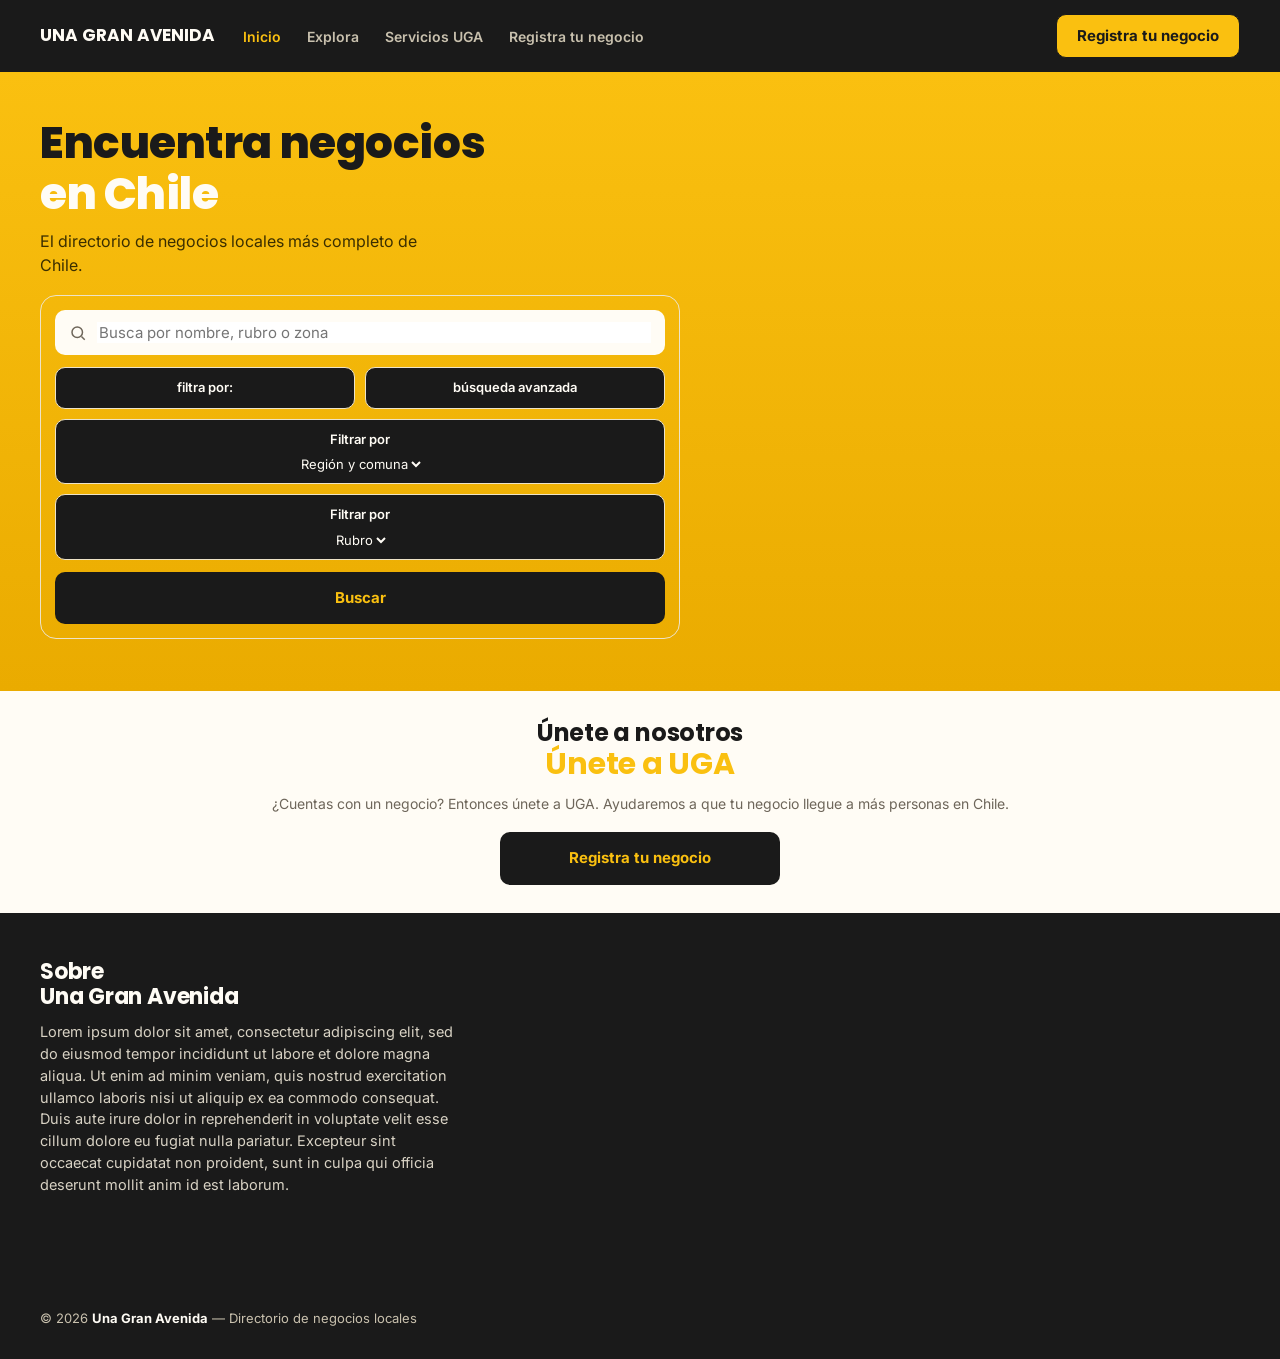
==== commit 35161a9b: "Update index.html" ====
--- a/PaginaUGA/index.html
+++ b/PaginaUGA/index.html
@@ -71,7 +71,7 @@
     </section>
 
     <section class="section-index" style="text-align:center;">
-      <h2 style="font-size:24px;">Únete a nosotros<br><span style="color:var(--gold);">Únete a UGA</span></h2>
+      <h2 style="font-size:24px;">Únete a nosotros<br><span style= "color:var(--gold); font-size:30px">Únete a UGA</span></h2>
       <p style="margin-top:12px; color:var(--gray); font-size:14px;">¿Cuentas con un negocio? Entonces únete a UGA. Ayudaremos a que tu negocio llegue a más personas en Chile.</p>
       <a href="registro-negocio.html" class="btn btn-primary" style="margin-top:18px; max-width:280px; margin-left:auto; margin-right:auto;">Registra tu negocio</a>
     </section>
